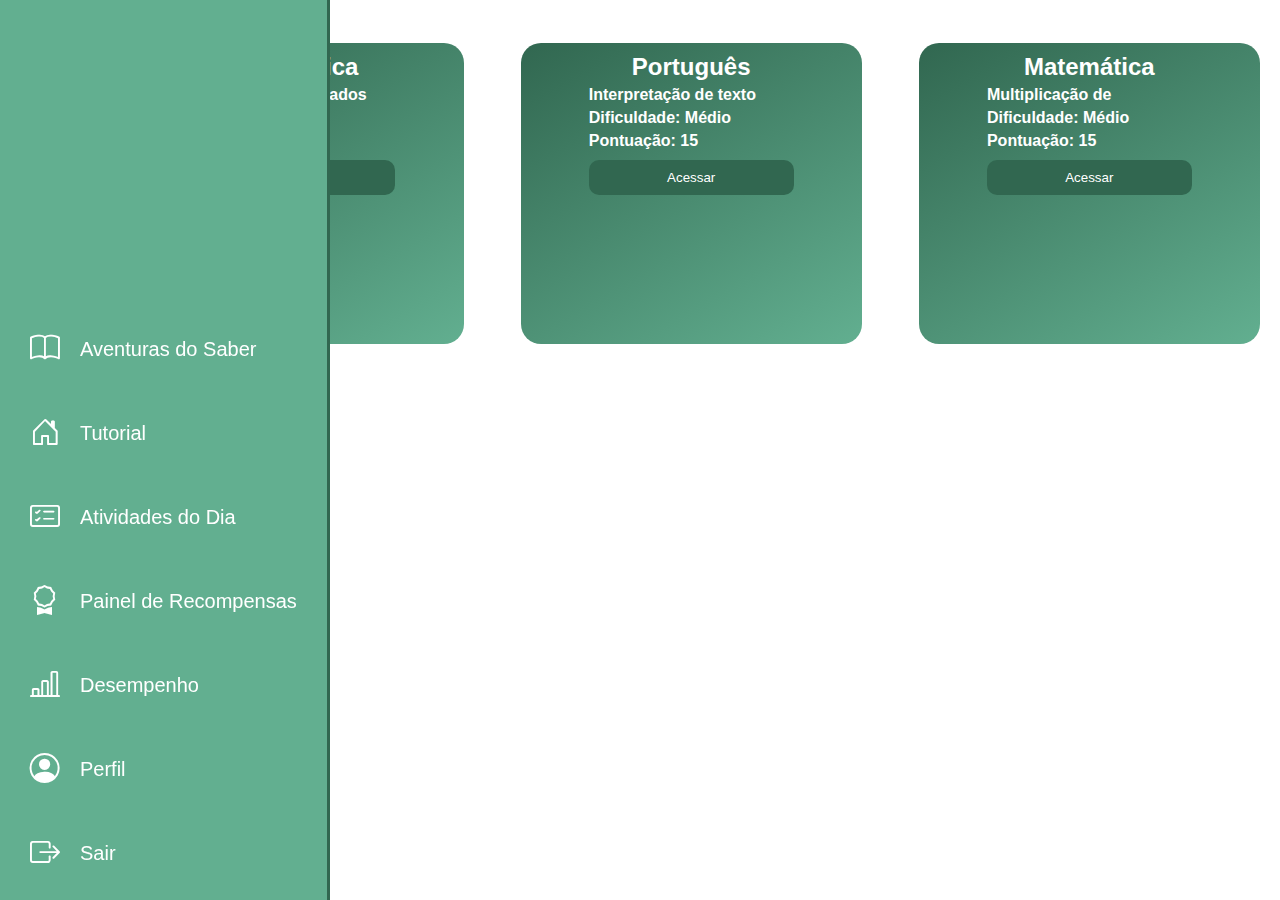
==== atividades.html @ 0c818bb3 "u. AS" ====
<!DOCTYPE html>
<html lang="pt-br">

<head>
    <meta charset="UTF-8">
    <meta name="viewport" content="width=device-width, initial-scale=1.0">
    <link rel="stylesheet" href="https://cdn.jsdelivr.net/npm/bootstrap-icons@1.11.3/font/bootstrap-icons.min.css">
    <link rel="stylesheet" href="css/atividades.css">
    <link rel="icon" href="imagens/favicon.ico" type="image/x-icon">
    <title>Aventuras do Saber - Atividades</title>
</head>

<body>
    <nav class="sidebar">
        <div class="item-menu">

        </div>
        <ul>
            <li class="item-menu">
                <a href="index.html">
                    <span class="icon"><i class="bi bi-book"></i></span>
                    <span class="txt-link">Aventuras do Saber</span>
                </a>
            </li>
            <li class="item-menu">
                <a href="tutorial.html">
                    <span class="icon"><i class="bi bi-house-door"></i></span>
                    <span class="txt-link">Tutorial</span>
                </a>
            </li>
            <li class="item-menu">
                <a href="atividades.html">
                    <span class="icon"><i class="bi bi-card-checklist"></i></span>
                    <span class="txt-link">Atividades do Dia</span>
                </a>
            </li>
            <li class="item-menu">
                <a href="recompensas.html">
                    <span class="icon"><i class="bi bi-award"></i></span>
                    <span class="txt-link">Painel de Recompensas</span>
                </a>
            </li>
            <li class="item-menu">
                <a href="desempenho.html">
                    <span class="icon"><i class="bi bi-bar-chart-line"></i></span>
                    <span class="txt-link">Desempenho</span>
                </a>
            </li>
            <li class="item-menu">
                <a href="perfil.html">
                    <span class="icon"><i class="bi bi-person-circle"></i></span>
                    <span class="txt-link">Perfil</span>
                </a>
            </li>
            <li class="item-menu">
                <a href="#">
                    <span class="icon"><i class="bi bi-box-arrow-right"></i></span>
                    <span class="txt-link">Sair</span>
                </a>
            </li>
        </ul>
    </nav>
    <main class="main-container">
        <div class="atividade">
            <div class="txt-atividade">
                <h2>Matemática</h2>
                <h4>Multiplicação de dados</h4>
                <h4>Dificuldade: Fácil</h4>
                <h4>Pontuação: 10</h4>
                <button>Acessar</button>
            </div>
        </div>
        <div class="atividade">
            <div class="txt-atividade">
                <h2>Português</h2>
                <h4>Interpretação de texto</h4>
                <h4>Dificuldade: Médio</h4>
                <h4>Pontuação: 15</h4>
                <button>Acessar</button>
            </div>
        </div>
        <div class="atividade">
            <div class="txt-atividade">
                <h2>Matemática</h2>
                <h4>Multiplicação de </h4>
                <h4>Dificuldade: Médio</h4>
                <h4>Pontuação: 15</h4>
                <button>Acessar</button>
            </div>
        </div>
    </main>
</body>

</html>
---- css/atividades.css ----
* {
    margin: 0;
    padding: 0;
    box-sizing: border-box;
    text-decoration: none;
}

body, html {
    height: 100%;
}

body {
    font-family: 'Gill Sans', 'Gill Sans MT', Calibri, 'Trebuchet MS', sans-serif;
    display: flex;
    justify-content: end;
    overflow-x: hidden;
    color: white;
    
}

.sidebar {
    display: flex;
    flex-direction: column;
    align-items: center;
    justify-content: space-between;
    position: fixed;
    top: 0;
    left: 0;
    height: 100vh;
    background-color: #62af90;
    padding: 20px 20px;
    font-size: 0px;
    transition: all 0.5s;
    overflow: hidden;
    box-shadow: 3px 0 0 #316750;
}

.sidebar:hover {
    font-size: 20px;
    overflow: auto;
}

.sidebar ul {
    list-style: none;
    display: flex;
    flex-direction: column;
    gap: 30px;
}

.sidebar ul li.item-menu a {
    color: white;
}

.sidebar ul li.item-menu a{
    display: flex;
    align-items: center;
    justify-content: flex-start;
    gap: 20px;
    padding: 10px;
    border-radius: 10px;
    transition: all 0.3s;
    top: 0;
}

.sidebar ul li.item-menu a:hover {
    background-color: #316750;
}

.sidebar ul li.item-menu a i{
    font-size: 30px;
}

.main-container {
    width: 92%;
    display: flex;
    justify-content: flex-start;
    gap: 5%;
    flex-wrap: wrap;
    padding: 20px;
}

.atividade {
    display: flex;
    justify-content: center;
    width: 30%;
    height: 35%;
    background: linear-gradient(150deg, #316750, #62af90);
    margin-top: 2%;
    border-radius: 20px;
}

.txt-atividade {
    width: 60%;
}

.txt-atividade h2 {
    text-align: center;
    padding-top: 10px;
}

.txt-atividade h4 {
    padding-top: 5px;
}   

.txt-atividade button {
    width: 100%;
    padding: 10px;
    margin-top: 10px;
    border-radius: 10px;
    border: none;
    background-color: #316750;
    color: white;
    cursor: pointer;
}

@media (max-width: 1200px) {
    .main-container {
        justify-content: flex-end;
        padding: 20px 20px 20px 50px;
    }
}

@media (max-width: 720px) {
    .main-container {
        justify-content: flex-end;
        padding: 20px 20px 20px 0px;
    }
    .atividade {
        width: 40%;
    }
}

@media (max-width: 560px) {
    .main-container {
        justify-content: center;
        padding-left: 20%;
    }
    .atividade {
        width: 60%;
    }
}

@media (max-width: 450px) {
    .atividade {
        width: 80%;
    }
}
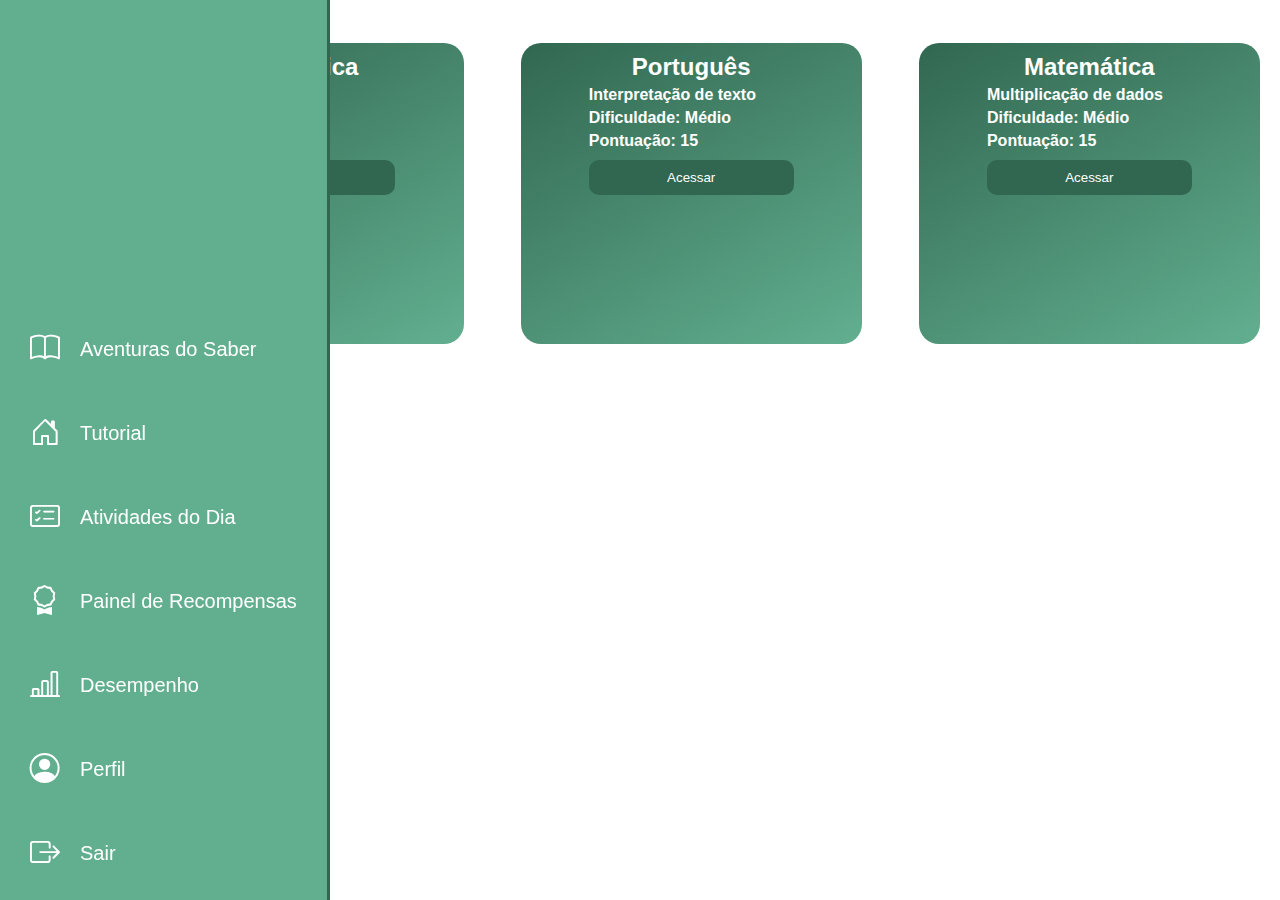
==== commit 570f3472: "Update atividades.html" ====
--- a/atividades.html
+++ b/atividades.html
@@ -64,7 +64,7 @@
         <div class="atividade">
             <div class="txt-atividade">
                 <h2>Matemática</h2>
-                <h4>Multiplicação de dados</h4>
+                <h4>Adição de cartas</h4>
                 <h4>Dificuldade: Fácil</h4>
                 <h4>Pontuação: 10</h4>
                 <button>Acessar</button>
@@ -82,7 +82,7 @@
         <div class="atividade">
             <div class="txt-atividade">
                 <h2>Matemática</h2>
-                <h4>Multiplicação de </h4>
+                <h4>Multiplicação de dados</h4>
                 <h4>Dificuldade: Médio</h4>
                 <h4>Pontuação: 15</h4>
                 <button>Acessar</button>
